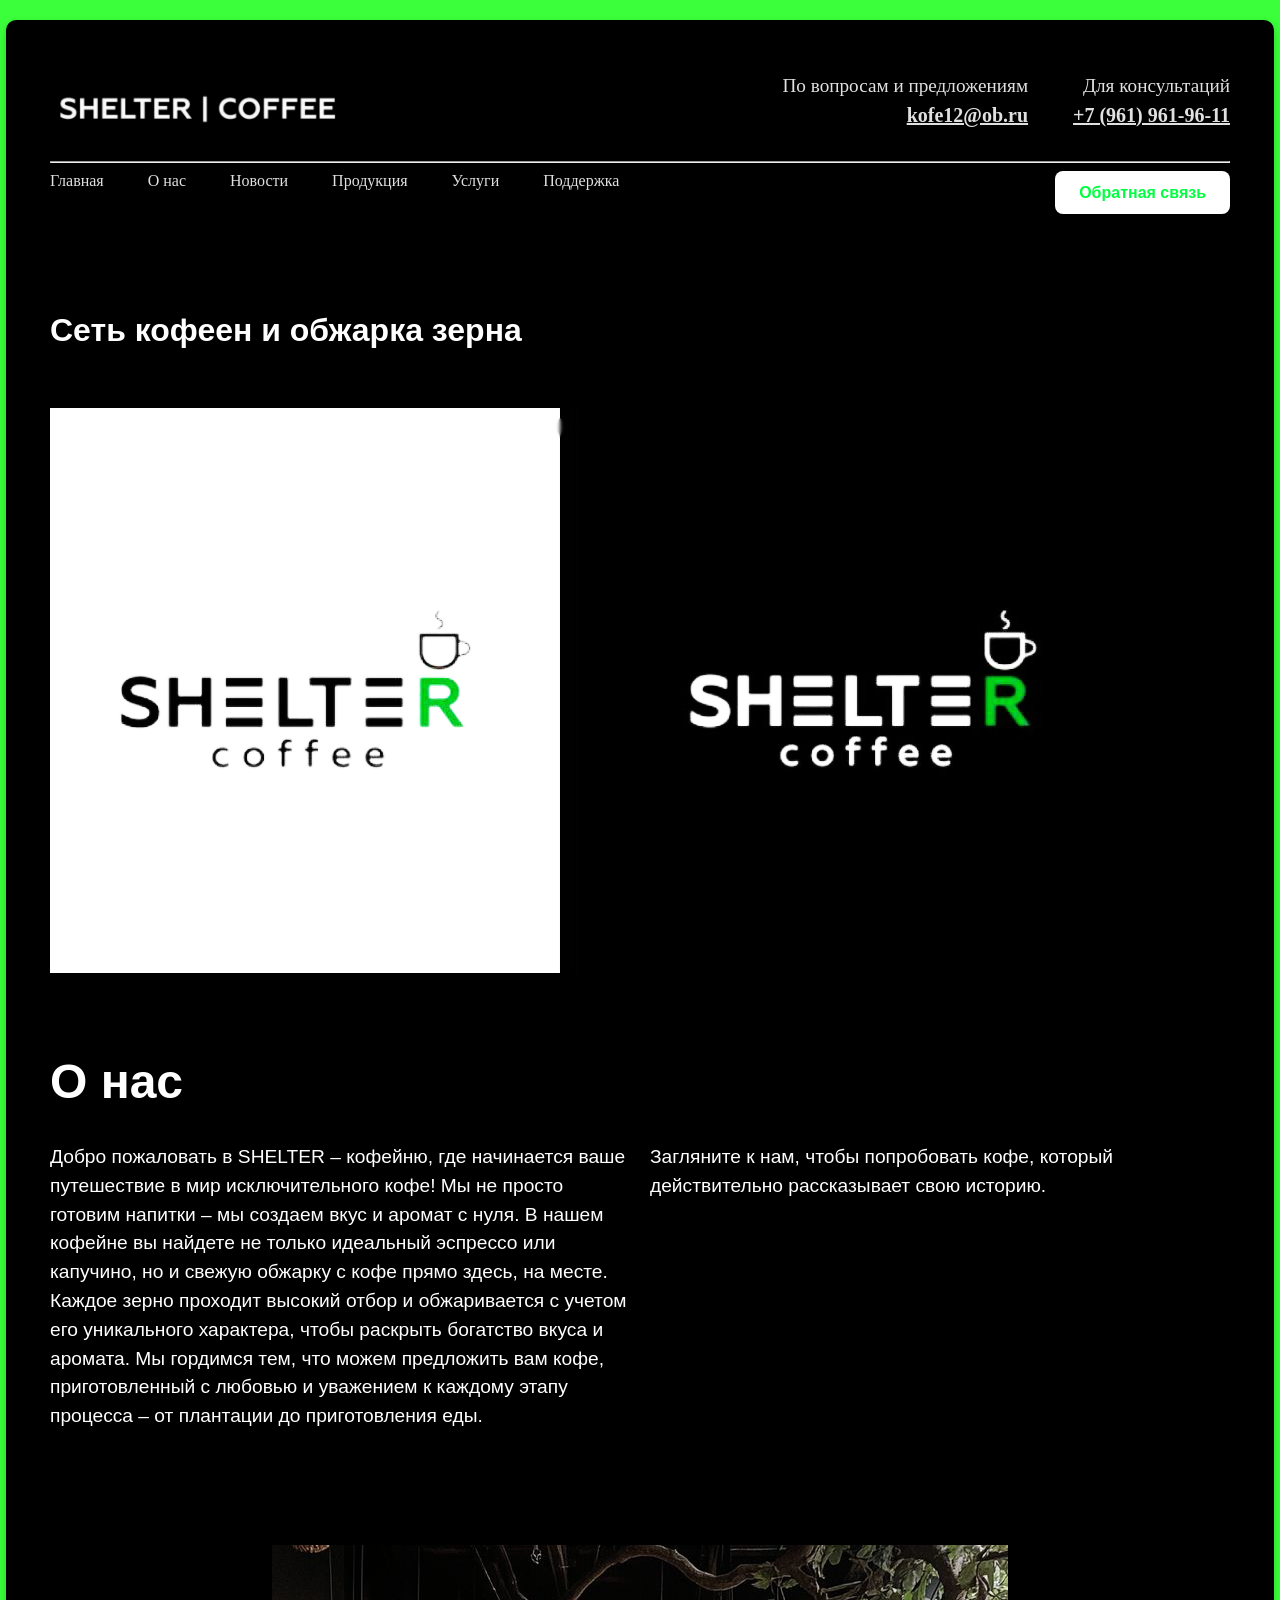
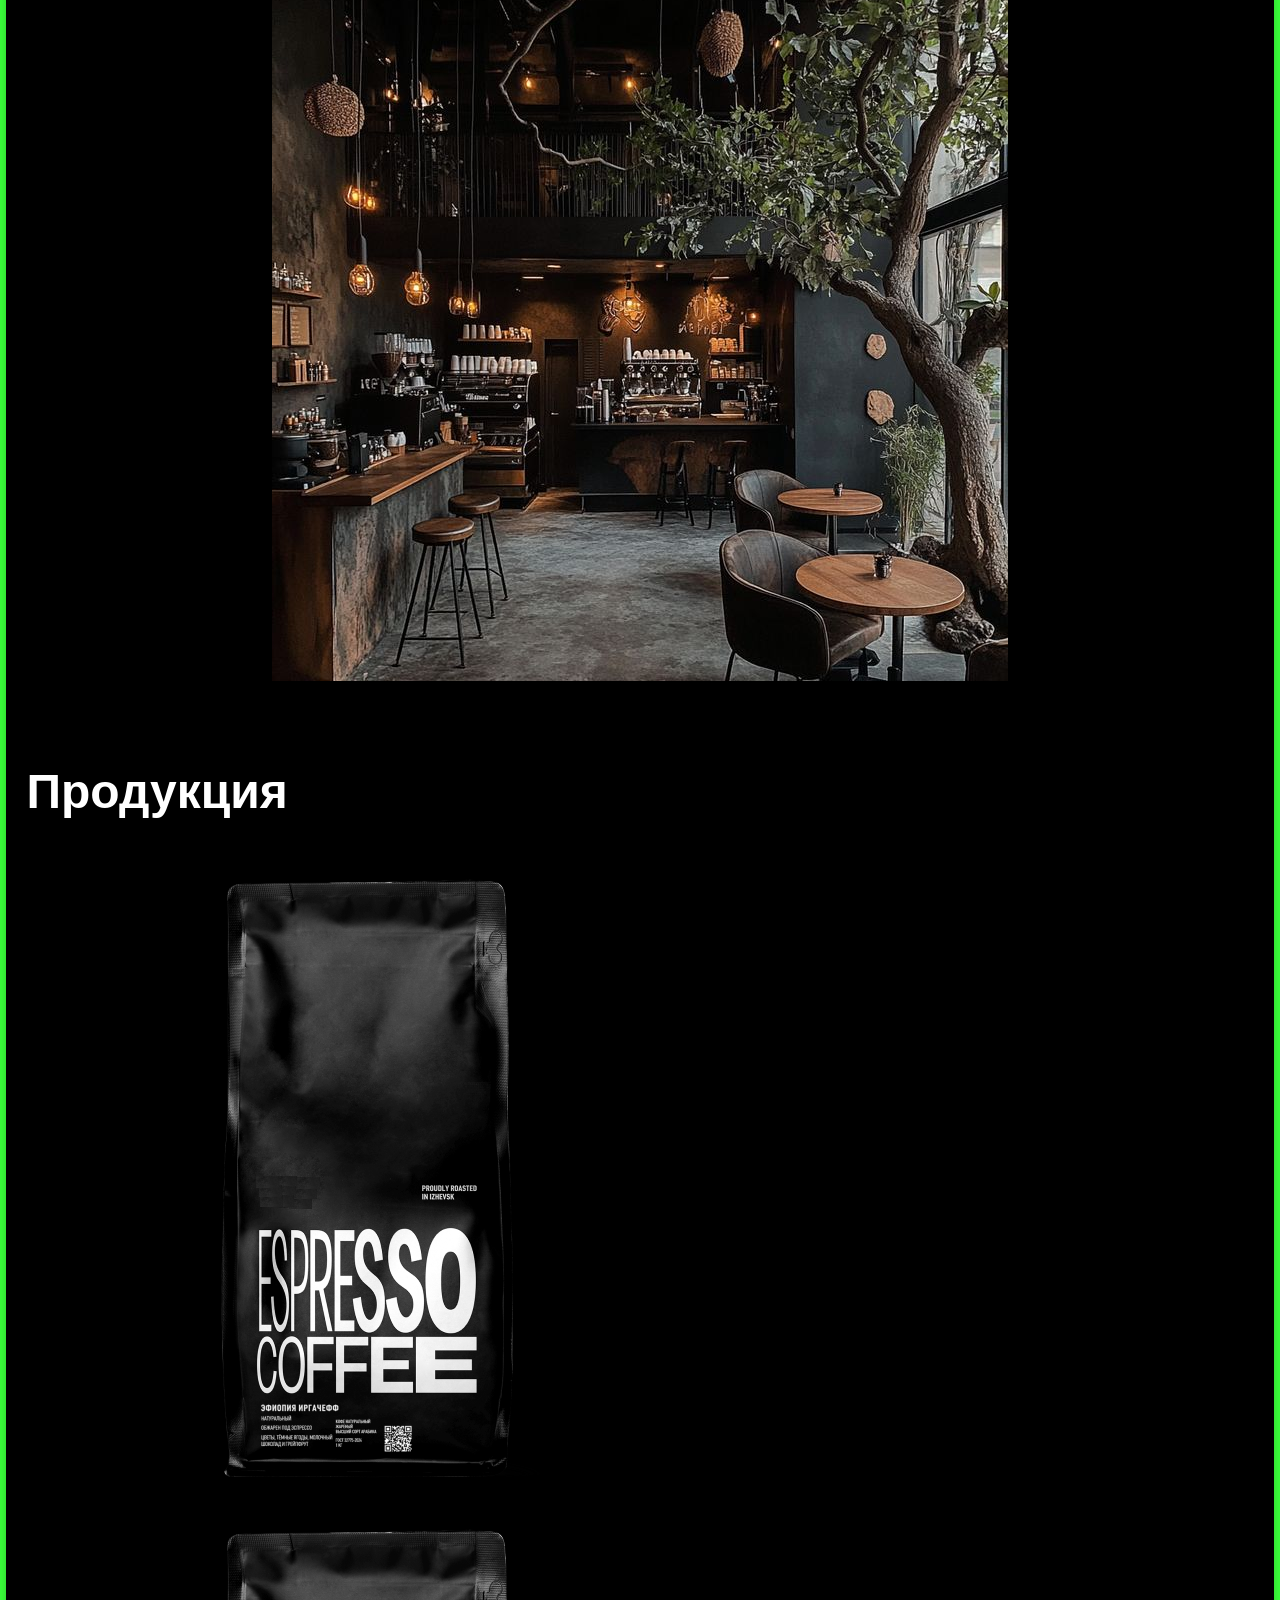
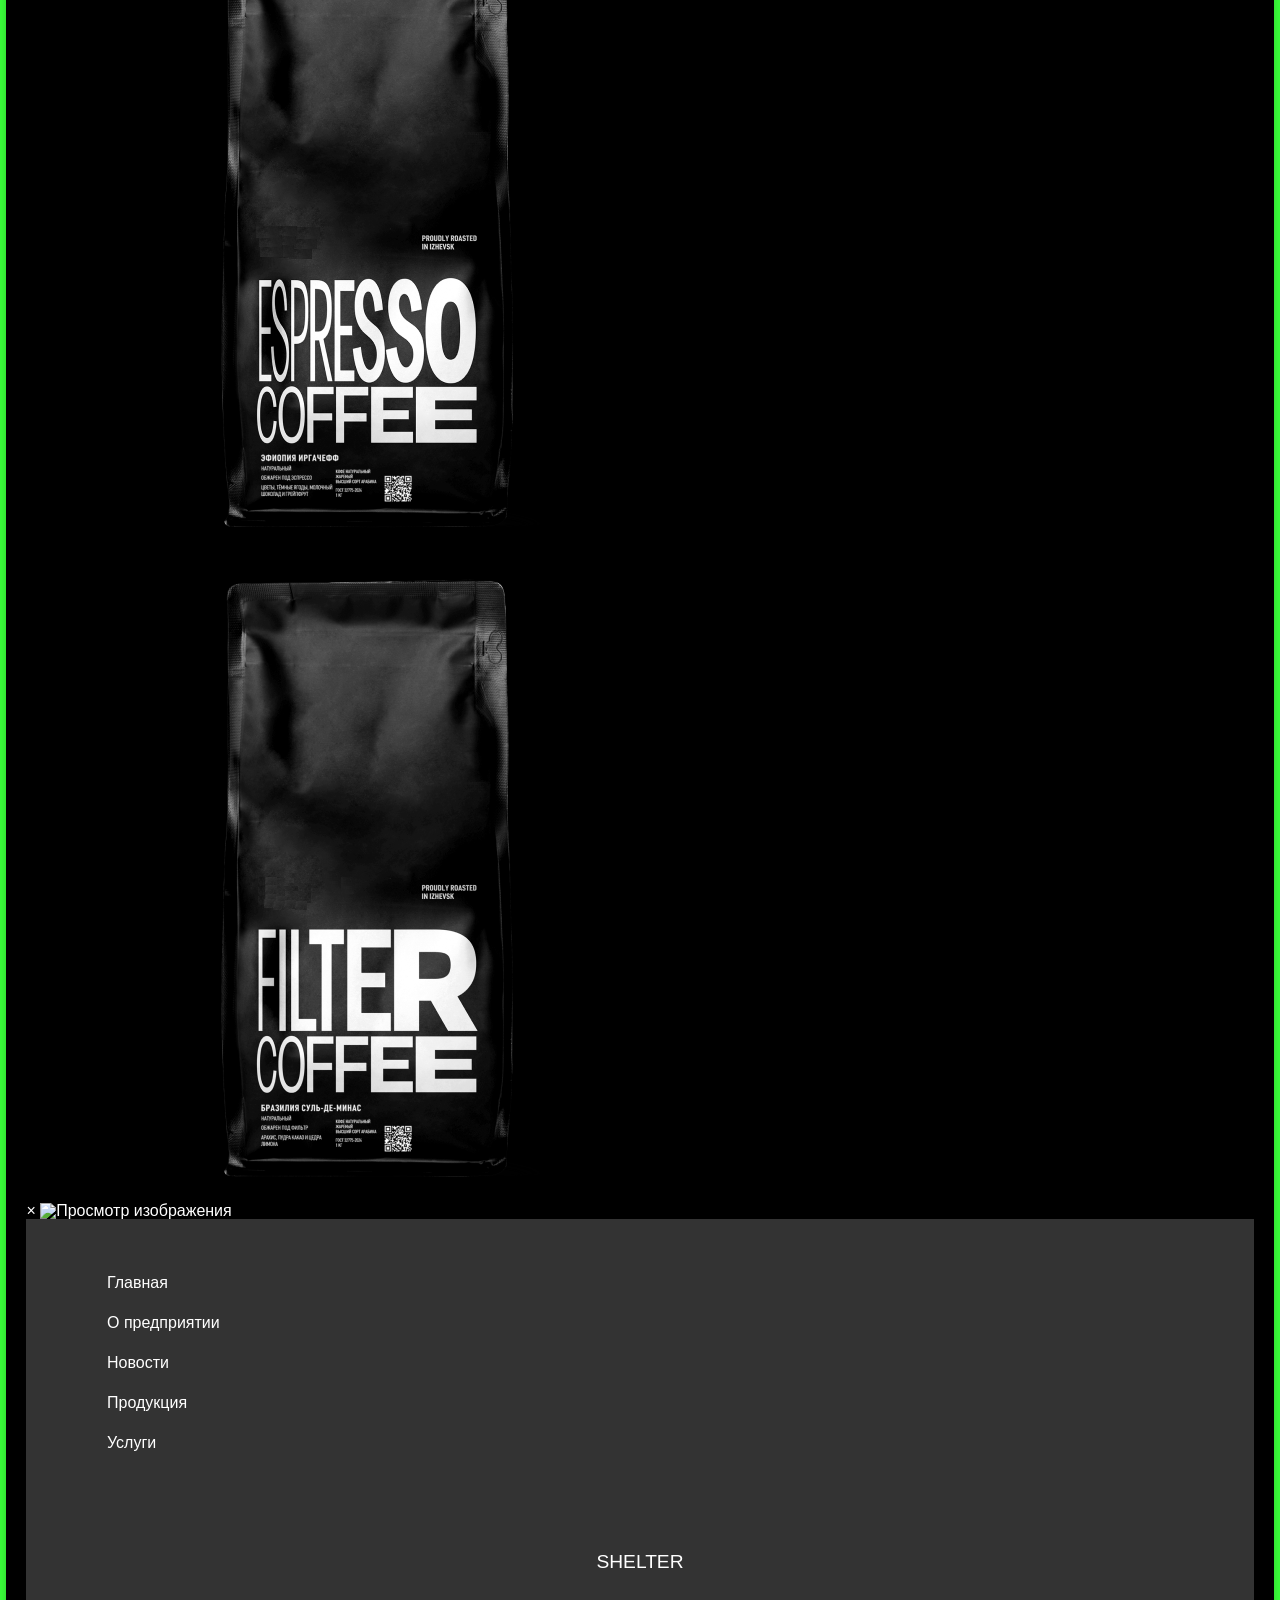
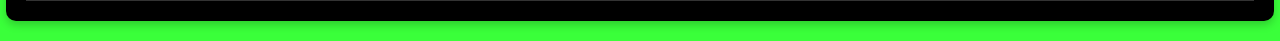
==== index.html @ 1f38a884 "Add files via upload" ====
<!DOCTYPE html>
<html lang="ru">

<head>
    <meta charset="UTF-8">
    <meta name="viewport" content="width=device-width, initial-scale=1.0">
    <title>SHELTER</title>
    <!-- Подключение CSS -->
    <link rel="stylesheet" href="css/reset.css">
    <link rel="stylesheet" href="css/style.css">
    <link rel="stylesheet" href="css/feedback.css">
    <link rel="stylesheet" href="css/card.css">
    <link rel="stylesheet" href="css/footer.css">
    <link rel="stylesheet" href="css/news.css">
    <link rel="stylesheet" href="css/product.css">
    <link rel="stylesheet" href="css/header.css">
    <link rel="stylesheet" href="css/fon.css">
    <link rel="stylesheet" href="css/panel.css">
    <link rel="stylesheet" href="css/logo.css">
    <link rel="stylesheet" href="produkt.css">





    <!--base href="/img/"-->
    
</head>

<body>
    <div class="black-panel">
    <header class="header">
        <div class="wrapper">
            <div class="header__first-layer">
                <div class="header__logo"> 
                        <img src="./img/logoo.png" alt="Логотип" class="logo">
                </div>
                <div class="header__contacts">
                    <div class="header__contact">
                        <p class="second_text">По вопросам и предложениям</p>
                        <a class="header__contact-link" href="mailto:kofe12@ob.ru">kofe12@ob.ru</a>
                    </div>
                    <div class="header__contact">
                        <p class="second_text">Для консультаций</p>
                        <a class="header__contact-link" href="tel:+7 (961) 961-96-11">+7 (961) 961-96-11</a>
                    </div>
                </div>
            </div>

            <hr class="header__line">

            <div class="header__menu">
                <nav class="header__nav">
                    <ul class="header__list">
                        <li class="header__item">
                            <a href="#" class="header__link">Главная</a>
                        </li>
                        <li class="header__item">
                            <a href="#" class="header__link">О нас</a>
                        </li>
                        <li class="header__item">
                            <a href="#" class="header__link">Новости</a>
                        </li>
                        <li class="header__item">
                            <a href="#" class="header__link">Продукция</a>
                        </li>
                        <li class="header__item">
                            <a href="#" class="header__link">Услуги</a>
                        </li>
                        <li class="header__item">
                            <a href="#" class="header__link">Поддержка</a>
                        </li>
                        <li class="header__item">
                             <button id="callme-button" class ="header__link">Обратная связь</button>
                        </li>
                    </ul>
                </nav>
            </div>
        </div>
    </header>

    <main>
        <div class="wrapper">
            <section class="hero">
                <div class="text_hero">
                    <h1 class="main_title">Сеть кофеен и обжарка зерна</h1>
                </div>
                <img src="./img/1 (1).png" alt="Упс">
            </section>
            <section class="about">
                <h2 class="second_title">О нас</h2>
                <div class="about_grid">
                    <p class="about_text">Добро пожаловать в SHELTER – кофейню, где начинается ваше путешествие в мир исключительного кофе! Мы не просто готовим напитки – мы создаем вкус и аромат с нуля. В нашем кофейне вы найдете не только идеальный эспрессо или капучино, но и свежую обжарку с кофе прямо здесь, на месте.
                        Каждое зерно проходит высокий отбор и обжаривается с учетом его уникального характера, чтобы раскрыть богатство вкуса и аромата. Мы гордимся тем, что можем предложить вам кофе, приготовленный с любовью и уважением к каждому этапу процесса – от плантации до приготовления еды.
                       </p>
                    <p class="about_text"> Загляните к нам, чтобы попробовать кофе, который действительно рассказывает свою историю.</p>
                </div>
                <div style="display: flex; justify-content: center; align-items: center; height: 100vh;">



                   
                     
                    




                    <img src="./img/2.png" alt="кофейня">
                    
                    
                </div>
            </section>
            <section class="products">
                   

                     
            </section>
        </div>
    </main>
    

    <h2 class="second_title">Продукция</h2>  
   <div id="card-container" class="card-container"></div>

    <!-- Модальное окно -->
    <div id="modal" class="modal">
        <span id="modal-close" class="modal-close">&times;</span>
        <img id="modal-image" class="modal-image" alt="Просмотр изображения">
        <p id="modal-text" class="modal-text"></p>
    </div>

    <div id="feedback-menu" class="feedback-menu" style="display:none;">
        <h2>Обратная связь</h2>
        <form>
        <label for="name">Ваше имя:</label>
        <input type="text" id="name" name="name">
        <label for="phone">Ваш телефон:</label>
        <input type="tel" id="phone" name="phone">
        <label for="message">Сообщение:</label>
        <textarea id="message" name="message"></textarea>
        <button type="submit">Отправить</button>
    </form> 
    <button id="close-feedback">Закрыть</button>
    </div>

    <footer>
        <div class="wrapper">
            <div class="footer__container">
                <div class="footer__menu">
                    <div class="footer__column">
                        <ul>
                            <li><a href="#">Главная</a></li>
                            <li><a href="#">О предприятии</a></li>
                            <li><a href="#">Новости</a></li>
                            <li><a href="#">Продукция</a></li>
                            <li><a href="#">Услуги</a></li>
                        </ul>
                    </div>
               </div>
            </div>
        <p class="footer__end">SHELTER</p>   
        </div>
    </footer>
    <!--Java-->
    <script src="feedback.js"></script>
    <script src="script.js"></script>
</div>
</body>
---- css/style.css ----
/* source-sans-3-regular - cyrillic_latin */
@font-face {
  font-display: swap;
  /* Check https://developer.mozilla.org/en-US/docs/Web/CSS/@font-face/font-display for other options. */
  font-family: 'Source Sans 3';
  font-style: normal;
  font-weight: 400;
  src: url('../fonts/source-sans-3-v15-cyrillic_latin-regular.woff2') format('woff2');
  /* Chrome 36+, Opera 23+, Firefox 39+, Safari 12+, iOS 10+ */
}

/* source-sans-3-600 - cyrillic_latin */
@font-face {
  font-display: swap;
  /* Check https://developer.mozilla.org/en-US/docs/Web/CSS/@font-face/font-display for other options. */
  font-family: 'Source Sans 3';
  font-style: normal;
  font-weight: 600;
  src: url('../fonts/source-sans-3-v15-cyrillic_latin-600.woff2') format('woff2');
  /* Chrome 36+, Opera 23+, Firefox 39+, Safari 12+, iOS 10+ */
}

/* source-sans-3-700 - cyrillic_latin */
@font-face {
  font-display: swap;
  /* Check https://developer.mozilla.org/en-US/docs/Web/CSS/@font-face/font-display for other options. */
  font-family: 'Source Sans 3';
  font-style: normal;
  font-weight: 700;
  src: url('../fonts/source-sans-3-v15-cyrillic_latin-700.woff2') format('woff2');
  /* Chrome 36+, Opera 23+, Firefox 39+, Safari 12+, iOS 10+ */
}

html {
  box-sizing: border-box;
}

*,
*::before,
*::after {
  box-sizing: inherit;
}

body {
  font-family: 'Source Sans 3';
  font-style: normal;
  font-size: 16px;
  /* line-height: 19.2px; */
  font-weight: normal;
  color: #333333;
}




/* Контейнер для картинок */
.image-container {
  display: flex;             /* Используем Flexbox */
  justify-content: center;   /* Центрируем элементы по горизонтали */
  align-items: center;       /* Центрируем элементы по вертикали */
  gap: 20px;                 /* Задаем промежуток между картинками */
}

/* Картинки */
.image-container img {
  max-width: 100%;    /* Ограничиваем максимальную ширину */
  height: auto;       /* Поддерживаем пропорции изображений */
}
---- css/feedback.css ----
#callme-button{
  background-color: #ffffff;
  color:rgb(0, 255, 64);
  border: none;
  padding: 12px 24px;
  font-size: 16px;
  font-weight: bold;
  cursor: pointer;
  border-radius: 8px;
  transition:background-color 0.3s, transform 0.2s;
  box-shadow: 0 4px 8px rgba(0, 0, 0, 0.2);
}

#callme-button:hover{
background-color: #024900;
transform: scale(1.05);
}

#callme-button:focus{
  outline: none;
  box-shadow: 0 0 10px rgba(72, 211, 72, 0.7)
}

.feedback-menu {
  position: fixed;
  top: 30%;
  left: 80%;
  transform: translate(-50%, -50%);
  background-color: rgb(9, 83, 40);
  padding: 50px;
  border: 1px solid #000000;
  box-shadow: 0 2px 10px rgb(255, 255, 255);
}

.feedback-menu form {
  display: flex;
  flex-direction: column;
}

.feedback-menu form label {
  margin-bottom: 5px;
}

.feedback-menu form input, .feedback-menu form textarea {
  margin-bottom: 15px;
  padding: 8px;
  font-size: 16px;
}

.feedback-menu button {
  padding: 10px 10px;
  cursor: pointer;
  display: inline-block; /* Делает кнопки отображаться на одной строке */
  margin-right: 0px; /* Отступ между кнопками */
}


@keyframes pulse {
  0% {
    background-color: #e0e0e0;
  }
  50% {
    background-color: #d0d0d0;
  }
  50% {
    background-color: #e0e0e0;
  }
}
---- css/footer.css ----
footer{
  background-color: #333333;
  padding-top: 56px;
}
.footer {
  background-color: #333;
  color: white;
  position: relative;
}

.footer__container {
  display: flex; /* Flexbox для контейнера */
  align-items: flex-start; /* Выровнять элементы по началу */
  justify-content: space-between;
  max-width: 1200px;
  margin: 0 auto; /* Центрирование по горизонтали */
}

.footer__logo {
  margin-right: 20px; /* Отступ справа от логотипа */
  display: flex;
  align-items: center; /* Центрирование логотипа по вертикали */
}

.footer__menu {
  display: flex; /* Flexbox для меню */
  padding-bottom: 73px;
}

.footer__column {
  margin-left: 57px; /* Отступ между колонками */
}

.footer__column ul {
  list-style: none;
  padding: 0;
}

.footer__column ul li {
  margin-bottom: 24px;
  max-width: 155px;}

.footer__column a {
  color: white;
  text-decoration: none;
}
.footer__end{
  font-size: 14px;
  line-height: 16.8px;
  text-align: center;
  color: #FFFFFF;
  padding-bottom: 24px;
}
---- css/header.css ----
header {
    padding-top: 32px;
    font-family: 'Source Sans 3';
    font-style: normal;
    font-size: 16px;
    /* line-height: 19.2px; */
    font-weight: normal;
    color: #f1efef;
    /* position: fixed; */
    top: 35px;
    left: 0;
    width: 100%;
  }
  
  /*контейнер для рамки внутри сайта*/
  .wrapper {
    max-width: 1180px;
    margin: 0 auto;
  }
  
  .header__first-layer {
    display: flex;
    flex-wrap: wrap;
    align-items: flex-end;
    justify-content: space-between;
  }
  
  .header__contacts {
    display: flex;
    flex-wrap: wrap;
    align-items: flex-end;
    justify-content: space-between;
  }
  
  .header_menu {
    display: flex;
    flex-wrap: wrap;
    align-items: flex-end;
    justify-content: space-between;
  }
  
  .header__line {
    height: 1px;
    margin-top: 32px;
  
  }
  
  .header__list {
    display: flex;
    flex-wrap: wrap;
  }
  
  .header__item {
    margin-right: 44px;
  }
  
  .header__item:last-child {
    margin-right: 0;
    margin-left: auto;
  }
  
  .header__link {
    font-size: 16px;
    line-height: 19.2px;
    text-align: left;
    color: #e0e0e0;
    text-decoration: none;
  }
  
  .header__contact-link {
    font-size: 20px;
    font-weight: 600;
    line-height: 28.48px;
    text-align: right;
    color: #e0e0e0;
  }
  
  .header__contact {
    text-align: right;
    margin-left: 45px;
  }
  
  .main_title {
    font-size: 60px;
    font-weight: 700;
    line-height: 72px;
    text-align: left;
    max-width: 580px;
  }
  
  .second_title {
    font-size: 48px;
    font-weight: 700;
    line-height: 57.6px;
    text-align: left;
    padding-bottom: 32px;
  }
  

  .second_text {
    font-size: 14px;
    line-height: 16.8px;
    text-align: right;
    color: #e0e0e0;
  }
  
  .hero_main_text {
    max-width: 379px;
    padding-top: 26px;
  }
  
  .text_hero {
    display: flex;
    flex-wrap: wrap;
    padding-bottom: 32px;
  }
  
  .hero,
  .about {
    padding-top: 80px;
  }
  
  .about_grid {
    display: grid;
    gap: 20px;
    /* Расстояние между блоками */
    grid-template-columns: repeat(2, 1fr);
    /* Два столбца одинаковой ширины */
    padding-bottom: 32px;
  }
  
  .about_text {
    font-size: 16px;
    line-height: 22.4px;
    text-align: left;
    font-weight: 400;
    max-width: 580px;
  }
  
  
  .about_image {
    max-width: 580px;
  }
---- css/fon.css ----
/* fon.css */
body {
    background-color: rgb(221, 221, 221); /* Серый фон */
    margin: 0;
    font-family: Arial, sans-serif;
}

.centered-text {
    text-align: center;
}
---- css/panel.css ----
/* Устанавливаем общий серый фон */
body {
    background-color: rgb(58, 255, 58);
    margin: 0;
    font-family: Arial, sans-serif;
}

/* Чёрная панель */
.black-panel {
    background-color: black; /* Чёрный цвет панели */
    color: white; /* Белый текст */
    padding: 20px; /* Отступы внутри панели */
    margin: 20px auto; /* Автоматические отступы по горизонтали */
    width: 99%; /* Ширина панели (можно настроить) */
    border-radius: 10px; /* Слегка скруглённые углы */
    box-shadow: 0 4px 8px rgba(0, 0, 0, 0.2); /* Тень для визуального эффекта */
}

/* Стили текста внутри панели */
.black-panel h1 {
    font-size: 2em;
    margin-bottom: 10px;
}

.black-panel p {
    font-size: 1.2em;
    line-height: 1.5; /* Межстрочный интервал для удобства чтения */
}
---- css/logo.css ----
/* Центрируем логотип */
.logo-container {
    text-align: left; /* Центрирование логотипа */
    margin-top: 20px; /* Отступ сверху */
}

/* Устанавливаем размер логотипа */
.logo {
    width: 300px; /* Ширина логотипа */
    height: auto; /* Сохраняем пропорции */
    display: inline-block; /* Убедимся, что логотип ведёт себя как блочный элемент */
}
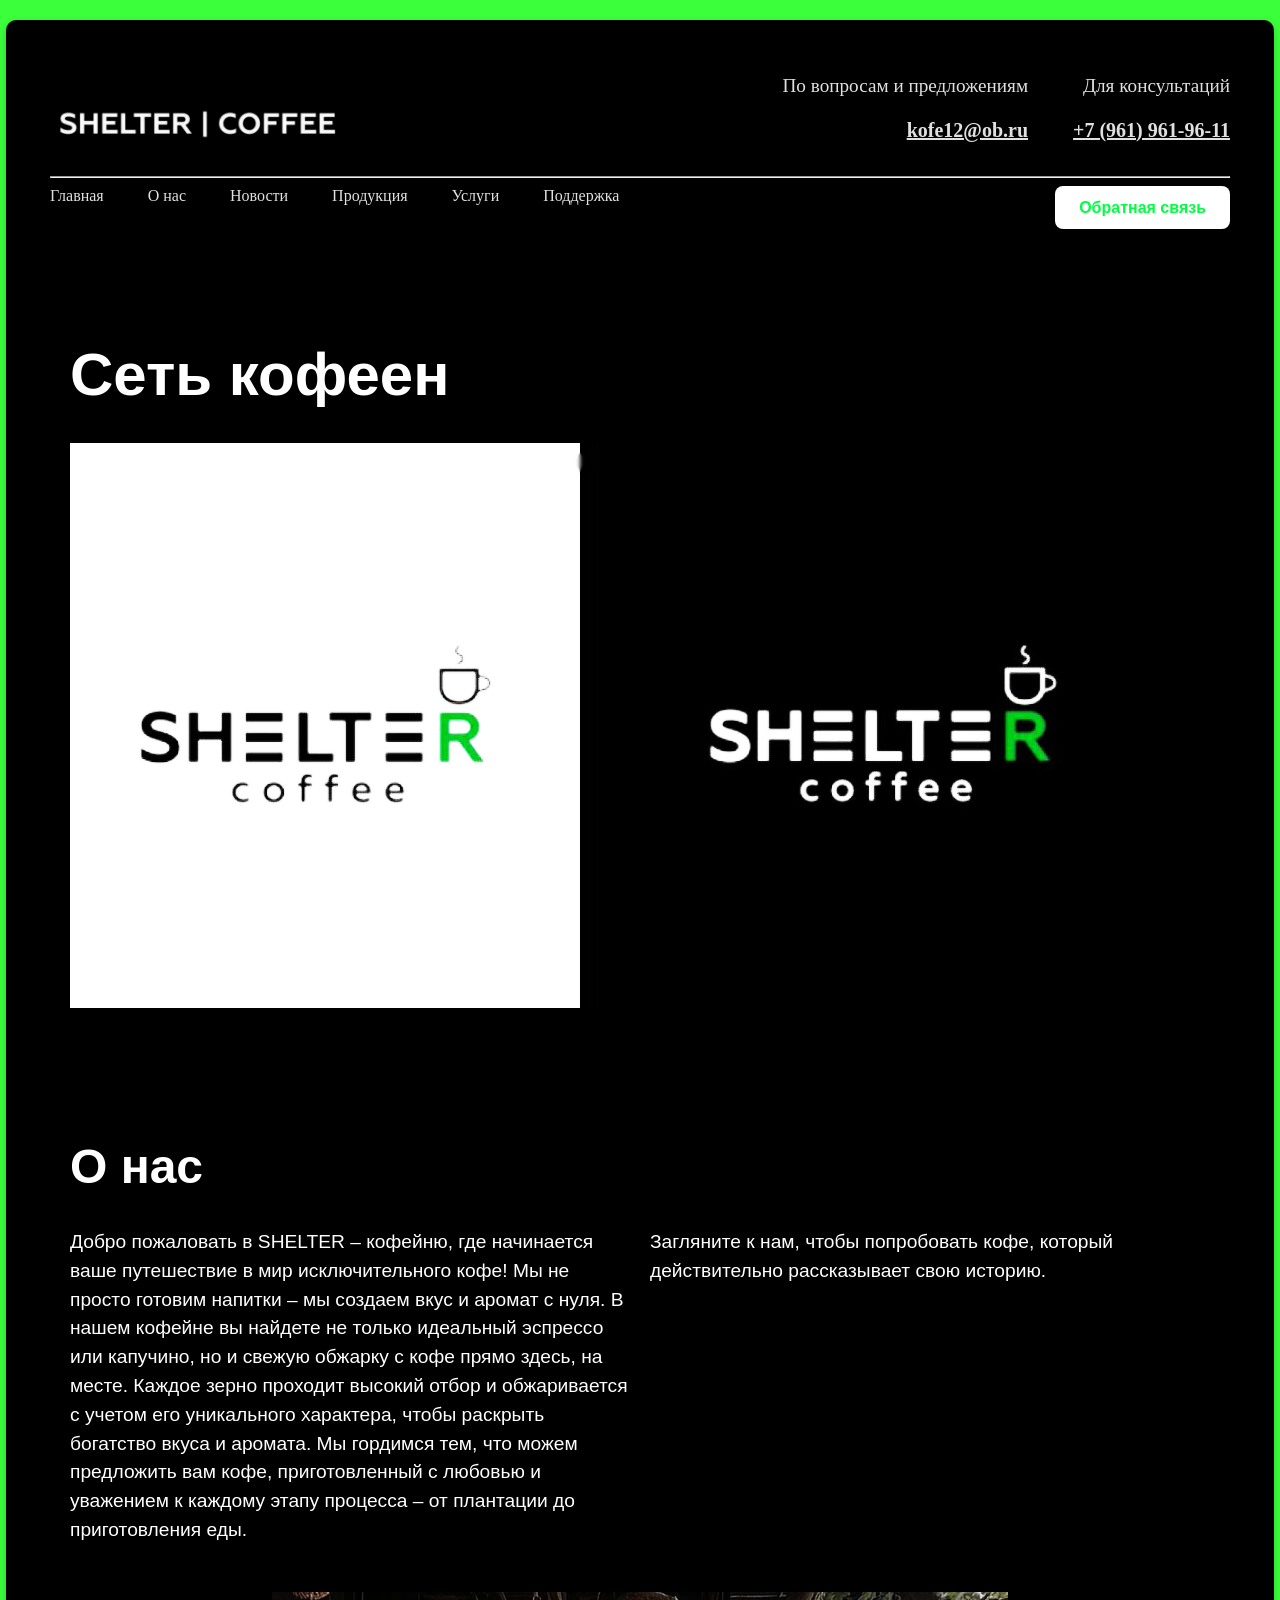
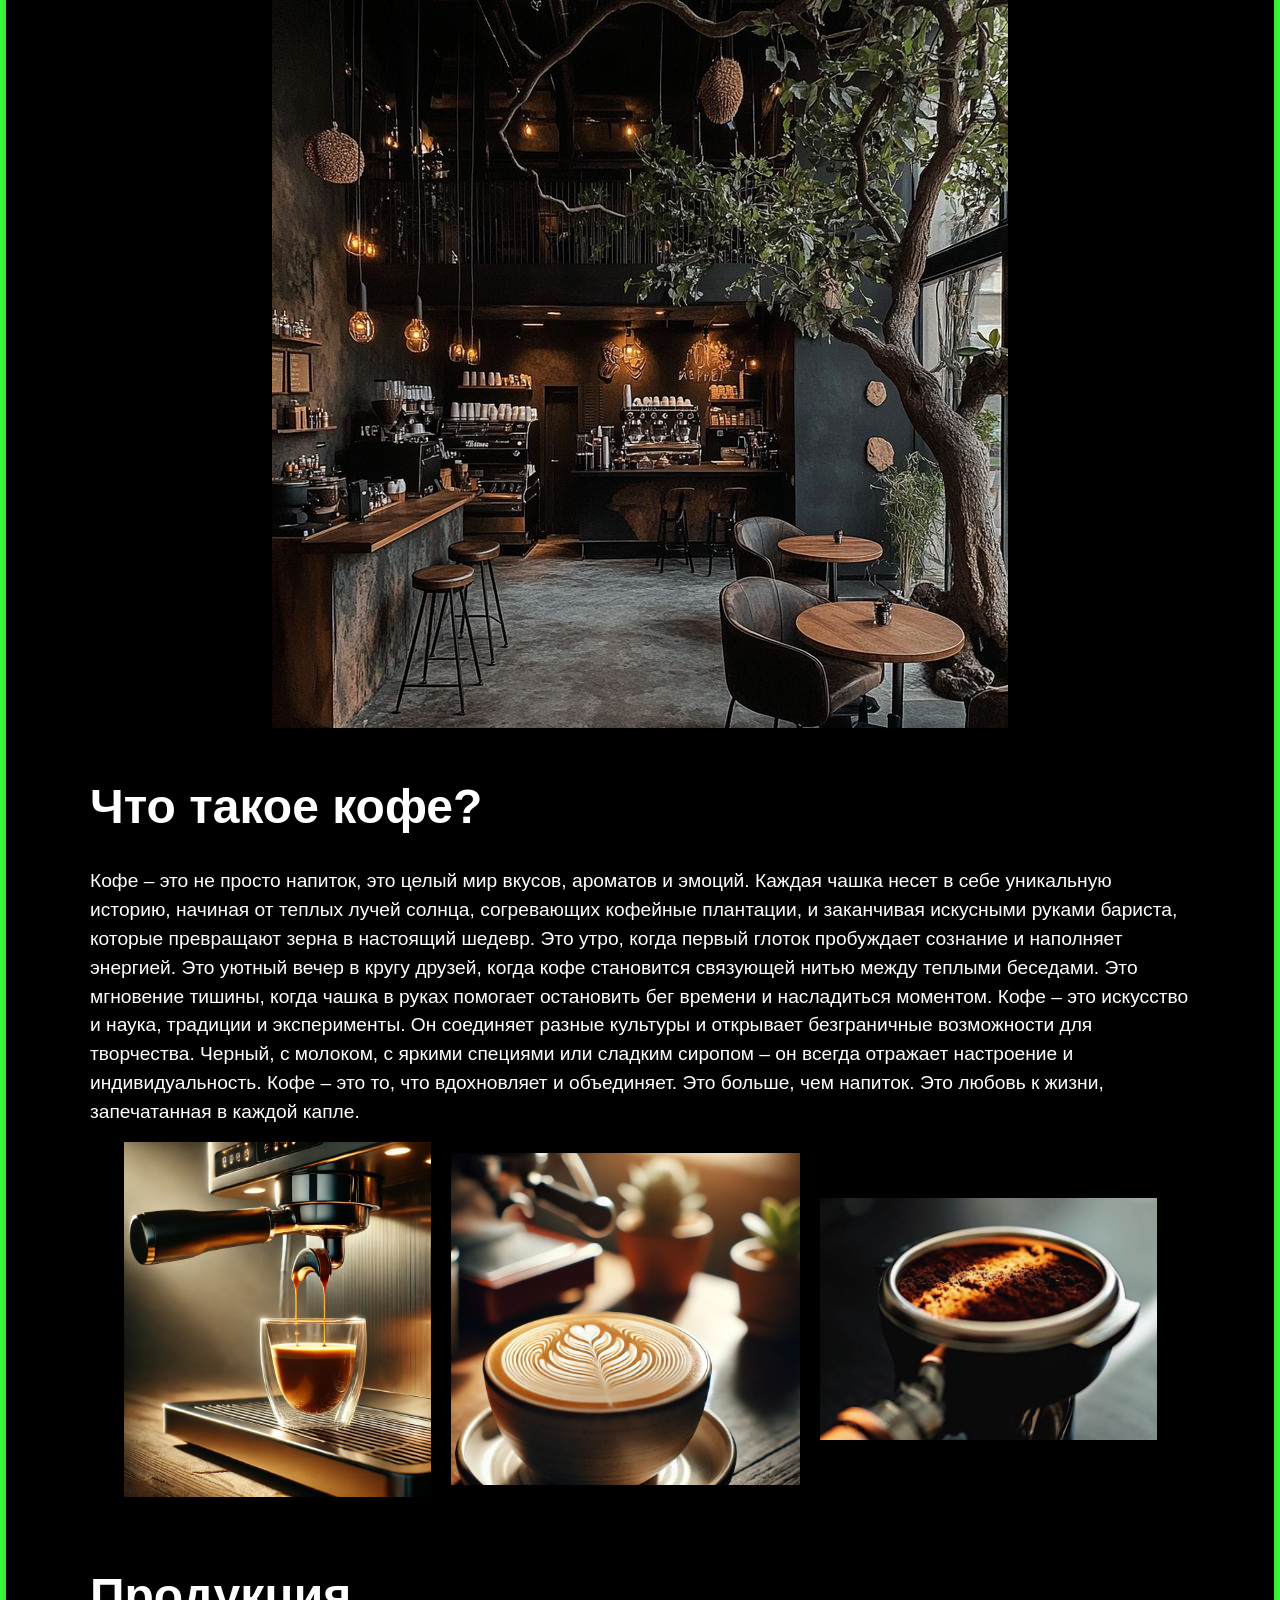
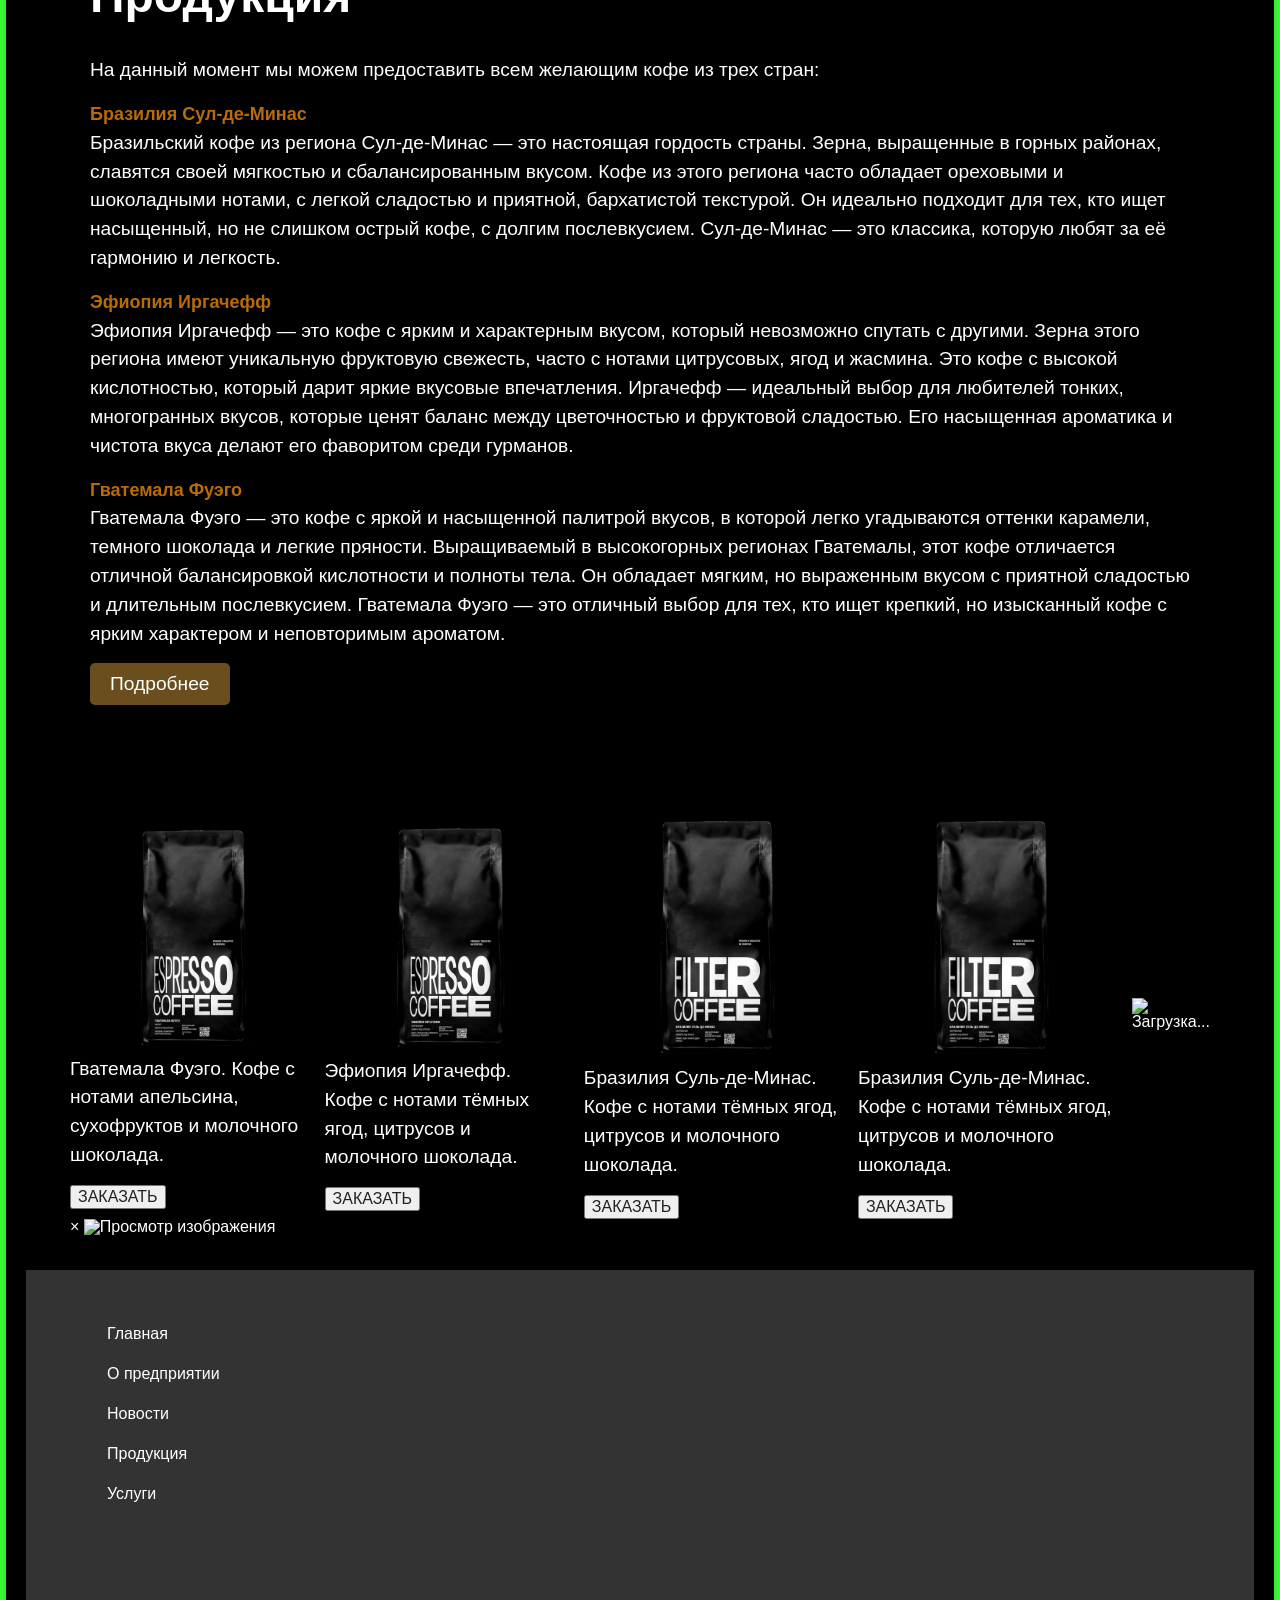
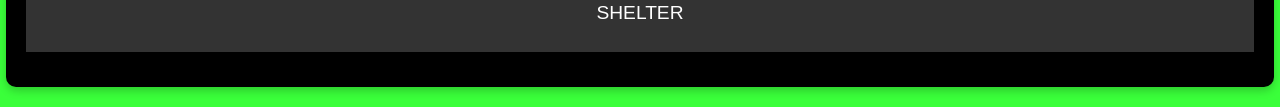
==== commit f939c51f: "Add files via upload" ====
--- a/index.html
+++ b/index.html
@@ -9,15 +9,14 @@
     <link rel="stylesheet" href="css/reset.css">
     <link rel="stylesheet" href="css/style.css">
     <link rel="stylesheet" href="css/feedback.css">
-    <link rel="stylesheet" href="css/card.css">
     <link rel="stylesheet" href="css/footer.css">
-    <link rel="stylesheet" href="css/news.css">
     <link rel="stylesheet" href="css/product.css">
     <link rel="stylesheet" href="css/header.css">
     <link rel="stylesheet" href="css/fon.css">
     <link rel="stylesheet" href="css/panel.css">
     <link rel="stylesheet" href="css/logo.css">
-    <link rel="stylesheet" href="produkt.css">
+    <link rel="stylesheet" href="css/stilcof.css">
+    
 
 
 
@@ -83,7 +82,7 @@
         <div class="wrapper">
             <section class="hero">
                 <div class="text_hero">
-                    <h1 class="main_title">Сеть кофеен и обжарка зерна</h1>
+                    <h3 class="main_title">Сеть кофеен</h3>
                 </div>
                 <img src="./img/1 (1).png" alt="Упс">
             </section>
@@ -93,43 +92,95 @@
                     <p class="about_text">Добро пожаловать в SHELTER – кофейню, где начинается ваше путешествие в мир исключительного кофе! Мы не просто готовим напитки – мы создаем вкус и аромат с нуля. В нашем кофейне вы найдете не только идеальный эспрессо или капучино, но и свежую обжарку с кофе прямо здесь, на месте.
                         Каждое зерно проходит высокий отбор и обжаривается с учетом его уникального характера, чтобы раскрыть богатство вкуса и аромата. Мы гордимся тем, что можем предложить вам кофе, приготовленный с любовью и уважением к каждому этапу процесса – от плантации до приготовления еды.
                        </p>
-                    <p class="about_text"> Загляните к нам, чтобы попробовать кофе, который действительно рассказывает свою историю.</p>
-                </div>
-                <div style="display: flex; justify-content: center; align-items: center; height: 100vh;">
-
-
-
+                    <p class="about_text"> Загляните к нам, чтобы попробовать кофе, который действительно рассказывает свою историю.
+
+                    </p>
+                </div>
+                <div class="image-container">
+
+                    <img src="./img/2.png" alt="кофейня">
+                    
+                    
+                </div>
+                <section>
+                    <h2 class="second_title">Что такое кофе?</h2>  
+                    <p>Кофе – это не просто напиток, это целый мир вкусов, ароматов и эмоций. Каждая чашка несет в себе уникальную историю, начиная от теплых лучей солнца, согревающих кофейные плантации, и заканчивая искусными руками бариста, которые превращают зерна в настоящий шедевр.
+
+                        Это утро, когда первый глоток пробуждает сознание и наполняет энергией. Это уютный вечер в кругу друзей, когда кофе становится связующей нитью между теплыми беседами. Это мгновение тишины, когда чашка в руках помогает остановить бег времени и насладиться моментом.
+                        
+                        Кофе – это искусство и наука, традиции и эксперименты. Он соединяет разные культуры и открывает безграничные возможности для творчества. Черный, с молоком, с яркими специями или сладким сиропом – он всегда отражает настроение и индивидуальность.
+                        
+                        Кофе – это то, что вдохновляет и объединяет. Это больше, чем напиток. Это любовь к жизни, запечатанная в каждой капле.
+                    </p>
+                    <div class="image-container">
+                        <img src="./img/espres.png" alt="Эспрессо">
+                        <img src="./img/latart.png" alt="латте арт">
+                        <img src="./img/holder.png" alt="холдер">
+                    </div>
+                    
+                    
                    
-                     
-                    
-
-
-
-
-                    <img src="./img/2.png" alt="кофейня">
-                    
-                    
-                </div>
+                    
+                    
+                    
+                    
+
+
+
+
+
+                </section>
+                <section class="fade-in">
+                    <h2 class="second_title">Продукция</h2>
+                    <p>На данный момент мы можем предоставить всем желающим кофе из трех стран:</p>
+                
+                    <p>
+                        
+                        <span class="coffee-title">Бразилия Сул-де-Минас</span><br>
+                        Бразильский кофе из региона Сул-де-Минас  — это настоящая гордость страны. Зерна, выращенные в горных районах, славятся своей мягкостью и сбалансированным вкусом. Кофе из этого региона часто обладает ореховыми и шоколадными нотами, с легкой сладостью и приятной, бархатистой текстурой. Он идеально подходит для тех, кто ищет насыщенный, но не слишком острый кофе, с долгим послевкусием. Сул-де-Минас — это классика, которую любят за её гармонию и легкость.
+                    </p>
+                
+                    <p>
+                        
+                        <span class="coffee-title">Эфиопия Иргачефф</span><br>
+                        Эфиопия Иргачефф  — это кофе с ярким и характерным вкусом, который невозможно спутать с другими. Зерна этого региона имеют уникальную фруктовую свежесть, часто с нотами цитрусовых, ягод и жасмина. Это кофе с высокой кислотностью, который дарит яркие вкусовые впечатления. Иргачефф — идеальный выбор для любителей тонких, многогранных вкусов, которые ценят баланс между цветочностью и фруктовой сладостью. Его насыщенная ароматика и чистота вкуса делают его фаворитом среди гурманов.
+                    </p>
+                
+                    <p>
+                        
+                        <span class="coffee-title">Гватемала Фуэго</span><br>
+                        Гватемала Фуэго — это кофе с яркой и насыщенной палитрой вкусов, в которой легко угадываются оттенки карамели, темного шоколада и легкие пряности. Выращиваемый в высокогорных регионах Гватемалы, этот кофе отличается отличной балансировкой кислотности и полноты тела. Он обладает мягким, но выраженным вкусом с приятной сладостью и длительным послевкусием. Гватемала Фуэго — это отличный выбор для тех, кто ищет крепкий, но изысканный кофе с ярким характером и неповторимым ароматом.
+                    </p>
+                
+                    <p><button class="product-button">Подробнее</button></p>
+                </section>
             </section>
+
+
+
+
+
+
             <section class="products">
                    
-
+                
+                <div id="card-container" class="image-container" class="card-container"></div>
+             
+                 <!-- Модальное окно -->
+                 <div id="modal" class="modal">
+                   
+                     <span id="modal-close" class="modal-close">&times;</span>
+                     <img id="modal-image" class="modal-image" alt="Просмотр изображения">
+                     <p id="modal-text" class="modal-text"></p>
+                 </div>
+             
                      
             </section>
         </div>
     </main>
     
 
-    <h2 class="second_title">Продукция</h2>  
-   <div id="card-container" class="card-container"></div>
-
-    <!-- Модальное окно -->
-    <div id="modal" class="modal">
-        <span id="modal-close" class="modal-close">&times;</span>
-        <img id="modal-image" class="modal-image" alt="Просмотр изображения">
-        <p id="modal-text" class="modal-text"></p>
-    </div>
-
+   
     <div id="feedback-menu" class="feedback-menu" style="display:none;">
         <h2>Обратная связь</h2>
         <form>
@@ -165,5 +216,6 @@
     <!--Java-->
     <script src="feedback.js"></script>
     <script src="script.js"></script>
+    <script src="stilkof.js"></script>
 </div>
 </body>
--- a/css/stilcof.css
+++ b/css/stilcof.css
@@ -0,0 +1,137 @@
+/* Стили для абзацев */
+p {
+    margin-bottom: 15px; /* Отступ между абзацами */
+    line-height: 1.6; /* Межстрочный интервал */
+}
+
+/* Стили для заголовков кофе */
+.coffee-title {
+    font-weight: bold;
+    font-size: 18px;
+    color: #b96c06; /* Коричневый оттенок для заголовка */
+    margin-bottom: 8px;
+}
+
+/* Стили для иконок кофе */
+.coffee-icon {
+    width: 20px;
+    height: 20px;
+    vertical-align: middle;
+    margin-right: 10px;
+}
+
+/* Стили для кнопки "Подробнее" */
+.product-button {
+    background-color: #6a4e1d;
+    color: white;
+    border: none;
+    padding: 10px 20px;
+    cursor: pointer;
+    border-radius: 5px;
+    transition: background-color 0.3s;
+}
+
+.product-button:hover {
+    background-color: #3d2b1f;
+}
+
+/* Стили для фона секции */
+section {
+    /*background-color: #f9f9f9;  Светлый фон */
+    padding: 20px;
+    border-radius: 8px; /* Скругленные углы */
+    /*box-shadow: 0 4px 8px rgba(0, 0, 0, 0.1);  Легкая тень */
+    margin-top: 30px;
+}
+
+/* Анимация появления при прокрутке */
+.fade-in {
+    opacity: 0;
+    transition: opacity 1s ease-in-out;
+}
+
+.fade-in.visible {
+    opacity: 1;
+}
+/* Стили для вывода текста поверх всего */
+.full-screen-text {
+    position: fixed; /* Фиксируем текст поверх всего контента */
+    top: 0;
+    left: 0;
+    width: 100%;
+    height: 100%;
+    background-color: rgba(0, 0, 0, 0.7); /* Полупрозрачный фон */
+    color: white; /* Белый цвет текста */
+    display: flex;
+    justify-content: center;
+    align-items: center;
+    z-index: 9999; /* Обеспечивает, чтобы текст был поверх всех элементов */
+    font-size: 24px;
+    text-align: center;
+    padding: 20px;
+    box-sizing: border-box;
+    opacity: 0;
+    transition: opacity 0.3s ease-in-out;
+}
+
+.full-screen-text.visible {
+    opacity: 1; /* Текст становится видимым */
+}
+
+/* При нажатии на кнопку или взаимодействии с текстом скрываем его */
+.full-screen-text button {
+    background-color: transparent;
+    color: white;
+    border: 2px solid white;
+    padding: 10px 20px;
+    cursor: pointer;
+    border-radius: 5px;
+    font-size: 16px;
+    transition: background-color 0.3s;
+}
+
+.full-screen-text button:hover {
+    background-color: white;
+    color: black;
+}
+/* Стили для вывода текста поверх всего */
+.full-screen-text {
+    position: fixed; /* Фиксируем текст поверх всего контента */
+    top: 0;
+    left: 0;
+    width: 100%;
+    height: 100%;
+    background-color: rgba(0, 0, 0, 0.7); /* Полупрозрачный фон */
+    color: white; /* Белый цвет текста */
+    display: flex;
+    justify-content: center;
+    align-items: center;
+    z-index: 9999; /* Обеспечивает, чтобы текст был поверх всех элементов */
+    font-size: 24px;
+    text-align: center;
+    padding: 20px;
+    box-sizing: border-box;
+    opacity: 0;
+    transition: opacity 0.3s ease-in-out;
+}
+
+.full-screen-text.visible {
+    opacity: 1; /* Текст становится видимым */
+}
+
+/* При нажатии на кнопку или взаимодействии с текстом скрываем его */
+.full-screen-text button {
+    background-color: transparent;
+    color: white;
+    border: 2px solid white;
+    padding: 10px 20px;
+    cursor: pointer;
+    border-radius: 5px;
+    font-size: 16px;
+    transition: background-color 0.3s;
+}
+
+.full-screen-text button:hover {
+    background-color: white;
+    color: black;
+}
